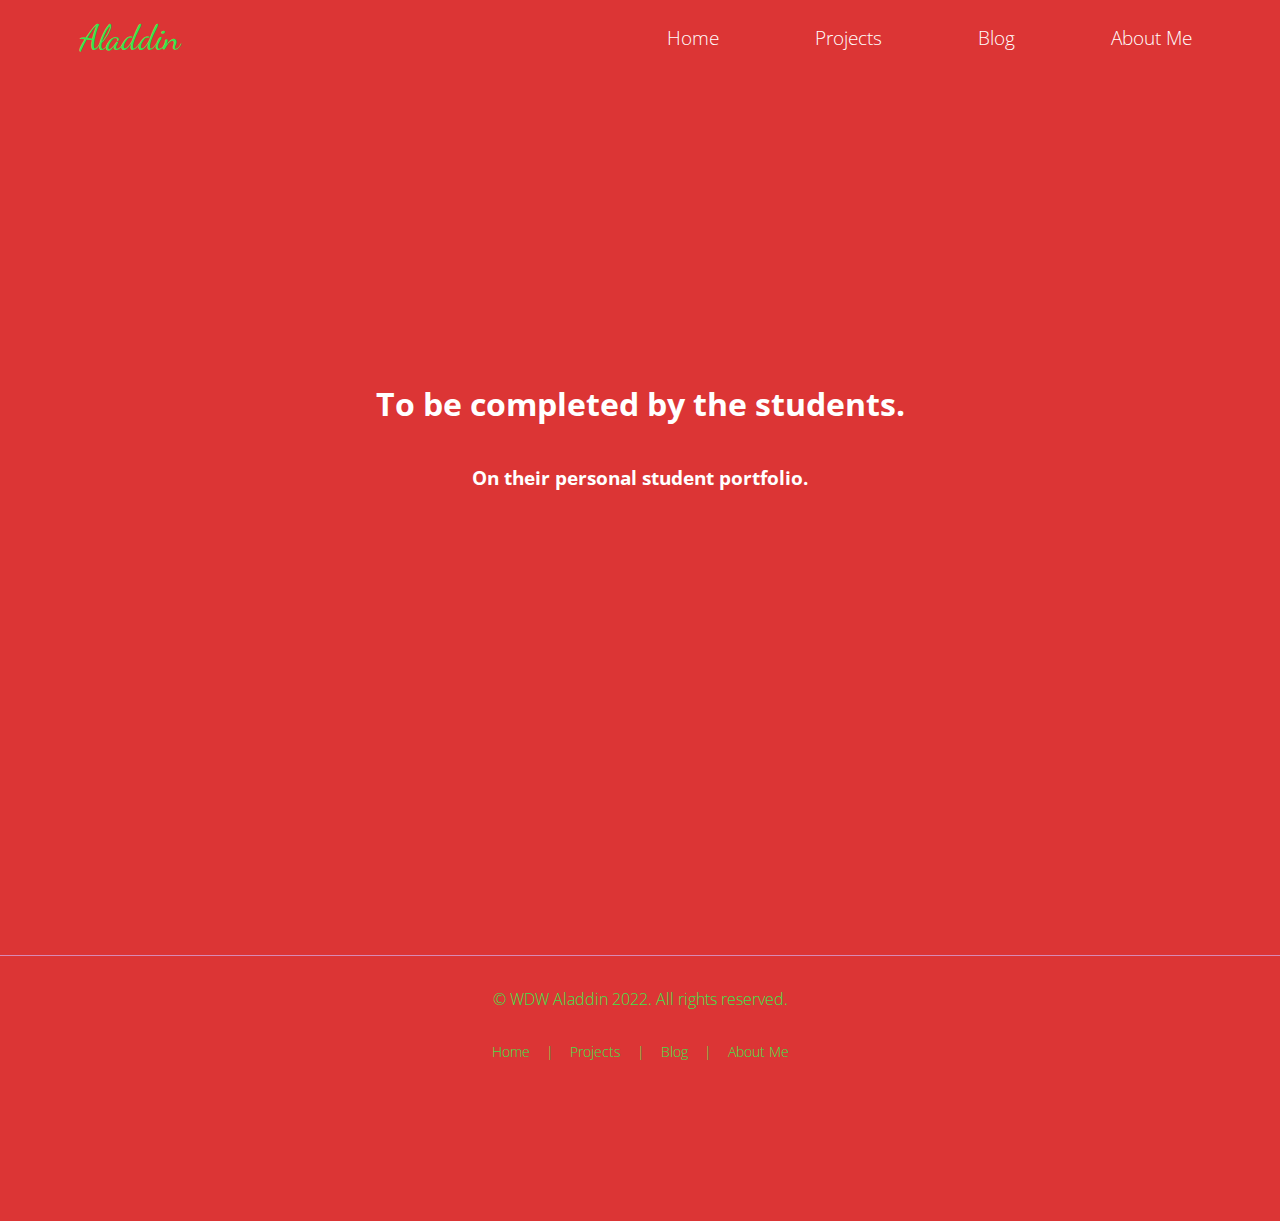
==== aboutMe.html @ 7e7f0f81 "Completed changing colors and adjusted home page img" ====
<!DOCTYPE html>
<html lang="en">
<head>
    <meta charset="UTF-8">
    <meta name="viewport" content="width=device-width, initial-scale=1.0">
    <meta http-equiv="X-UA-Compatible" content="ie=edge">
    <link rel="stylesheet" href="style.css" type="text/css" />
    <link rel="stylesheet" href="nav.css" type="text/css" />
    <title>About Me</title>
</head>
<body>
    
    <!-- Navigation Menu -->
    <nav class="navbar">
        <!-- logo -->
        <div class="logo">Aladdin</div>
        <!-- hamburger toggle -->
        <a href="#" class="toggle-button">
            <span class="bar"></span>
            <span class="bar"></span>
            <span class="bar"></span>
        </a>
        <!-- page navigation links -->
        <div class="navbar-links">
            <ul>
                <li><a href="index.html">Home</a></li>
                <li><a href="projects.html">Projects</a></li>
                <li><a href="blog.html">Blog</a></li>
                <li><a href="aboutMe.html">About Me</a></li>
            </ul>   <!-- close ul list -->
        </div>  <!-- close navbar links class -->
    </nav>   <!-- close navbar class -->
    
    <section class="filler">
        <h1>To be completed by the students. </h1>
        <h3>On their personal student portfolio.</h3>
    </section>
    
    
     <footer>
         <p class="copyright">&copy; WDW Aladdin 2022.  All rights reserved.</p>
         <ul class="bottomNav">
             <li><a href="index.html">Home</a></li>
             <li class="divider">|</li>
              <li><a href="projects.html">Projects</a></li>
             <li class="divider">|</li>
              <li><a href="blog.html">Blog</a></li>
             <li class="divider">|</li>
              <li><a href="aboutMe.html">About Me</a></li>
         </ul>
     </footer>


    <script type="text/javascript" src="script.js"></script>
</body>
</html>
---- style.css ----
/*
Color Palette
background color: #DC3535
primary: #B01E68
secondary: #F49D1A
tertiary: #FFE15D
accent: #D989B5
vegasGold: #38E54D
white: #fff
black: #000  
*/

html {
    /* If we add any padding or border onto an element it does not affect the width of the element */
    box-sizing: border-box;
}

body {
    margin: 0;
    padding: 0;
    font-family: 'Open Sans', sans-serif;
    font-weight: 300;
    background-color: #DC3535;
    color: #fff;
}

.hero {
    display: flex;
    flex-direction: column;
    justify-content: space-evenly;
    align-items: center;
}

.heroImage {
    padding: 2rem;
}

.heroImage img {
    border-radius: 6rem;
    box-shadow: 10px 10px #fff;
    width: 100%;
    height: auto;
}

.heroText {
    font-size: 0.8rem;
    padding-bottom: 2rem;
    text-align: center;
    letter-spacing: 5px;
}

.heroName {
    color: #38E54D;
    font-size: 2.5rem;
    text-transform: uppercase;
}

.heroTextTop {
    padding: 1rem;
}

.heroTextBottom {
    padding: 1rem;
}

.heroButton {
    margin: 2rem;
}

.button {
    background-color: #fff;
    padding: 1rem;
    border: 1px solid #D989B5;
    border-radius: 25px;
    font-size: 0.9rem;
    font-weight: 700;
    color: #DC3535;
    text-decoration: none;
    box-shadow: 8px 8px 4px #000;
}

.button:hover {
    background-color: #DC3535;
    color: #38E54D;
    transform: scale(1.5);
    /* (150% zoom - Note: if the zoom is too large, it will go outside of the viewpoint) */
}

.projectsHeader {
    margin: 1.5rem 3rem;
    text-align: center;
    padding: 0.5rem;
    letter-spacing: 4px;
}

.projectCard {
    background-color: #fff;
    color: #DC3535;
    margin: 4rem 3rem;
    padding: 0.5rem 2rem;
    text-align: center;
    border: 1px solid #D989B5;
    border-radius: 1rem;
    box-shadow: 10px 10px 5px #000;
}

.projectCard img {
    width: 100%;
    height: auto;
    border-radius: 3rem;
    margin: 1rem 0;
}

.projectCard h2 {
    margin: 0.5rem 1rem 1.5rem 1rem;
    font-weight: 600;
}

.projectCard p {
    font-size: 1rem;
    font-weight: 400;
}

.projectIcons {
    display: flex;
    justify-content: space-evenly;
    font-size: 1.2rem;
    margin-top: 2rem;
}

.projectIcons p {
    margin: 0 0 1rem 0;
    font-size: 0.8rem;
}

.fa-github {
    font-size: 2.2rem;
    padding: 1.5rem;
}

.fa-file {
    font-size: 2.2rem;
    padding: 1.5rem;
}

footer {
    text-align: center;
    color: #38E54D;
    margin: 10rem 0;
    border-top: 1px solid #D989B5;
}

.copyright {
    margin: 1rem;
    padding: 1rem;
    font-size: 1rem;
    color: #38E54D;
    display: block;
}

.filler {
    display: flex;
    flex-direction: column;
    justify-content: center;
    align-items: center;
    margin: 0;
    height: 80vh;
}


@media(min-width: 800px){
    .hero {
        flex-direction:  row;
        justify-content: center;
        align-items: center;
        height: 80vh;
    }
    
    .heroText {
        font-size: 1rem;
    }
    
    .heroName {
        font-size: 3.5rem;
    }
    
    .button {
        font-size: 1.1rem;
    }
    
    .projectGallery {
        display: flex;
        flex-direction: row;
        justify-content: center;
        flex-wrap: wrap;
    }
    
    .projectCard {
        max-width: 20%;
    }
}
---- nav.css ----
/*
Color Palette
background color: #DC3535
primary: #B01E68
secondary: #F49D1A
tertiary: #FFE15D
accent: #D989B5
vegasGold: #38E54D
white: #fff
black: #000  
*/

@import url('https://fonts.googleapis.com/css2?family=Dancing+Script:wght@400;700&display=swap');
@import url('https://fonts.googleapis.com/css2?family=Dancing+Script:wght@400;700&family=Open+Sans:wght@300;400;600;700&display=swap');

.navbar {
    display: flex;
    justify-content: space-between;
    align-items: center;
    padding: 0 2.5rem;
}

.logo {
    font-size: 2.2rem;
    margin: 0.75rem 2.5rem;
    color: #38E54D;
    font-family: 'Dancing Script', cursive;
} 

.navbar-links ul {
    margin: 0;
    padding: 0;
    display: flex;
}

.navbar-links li {
    list-style: none;
    padding: 1rem;
    font-size: 1.2rem;
}

.navbar-links li a {
    text-decoration: none;
    color: #fff;
    padding: 0.5rem 2rem;
    display: block;
}

.navbar-links li:hover {
    background-color: #F49D1A;
}

.toggle-button {
    position: absolute;
    top: 1.5rem;
    right: 1.5rem;
    display: none;
    flex-direction: column;
    justify-content: space-between;
    width: 30px;
    height: 20px;
}

.toggle-button .bar {
    height: 3px;
    width: 100%;
    background-color: #fff;
    border-radius: 10px;
}

.bottomNav{
    margin: 0;
    padding: 0;
    display: flex;
    justify-content: center;
    align-items: center;
}

.bottomNav li {
    list-style: none;
    font-size: 0.9rem;
    padding: 0 0.5rem;
}
.bottomNav li a {
    text-decoration: none;
    color: #38E54D;
    display: block;
}




@media (max-width: 800px) {
    .toggle-button {
        display: flex;
    }
    
    .navbar-links {
        display: none;
        width: 100%;
    }

.navbar {
    flex-direction: column;
    align-items: flex-start;
}

.navbar-links ul {
    width: 100%;
    flex-direction: column;
}

.navbar-links li {
    text-align: center;
}

.navbar-links.active {
    display: flex;
    }
}
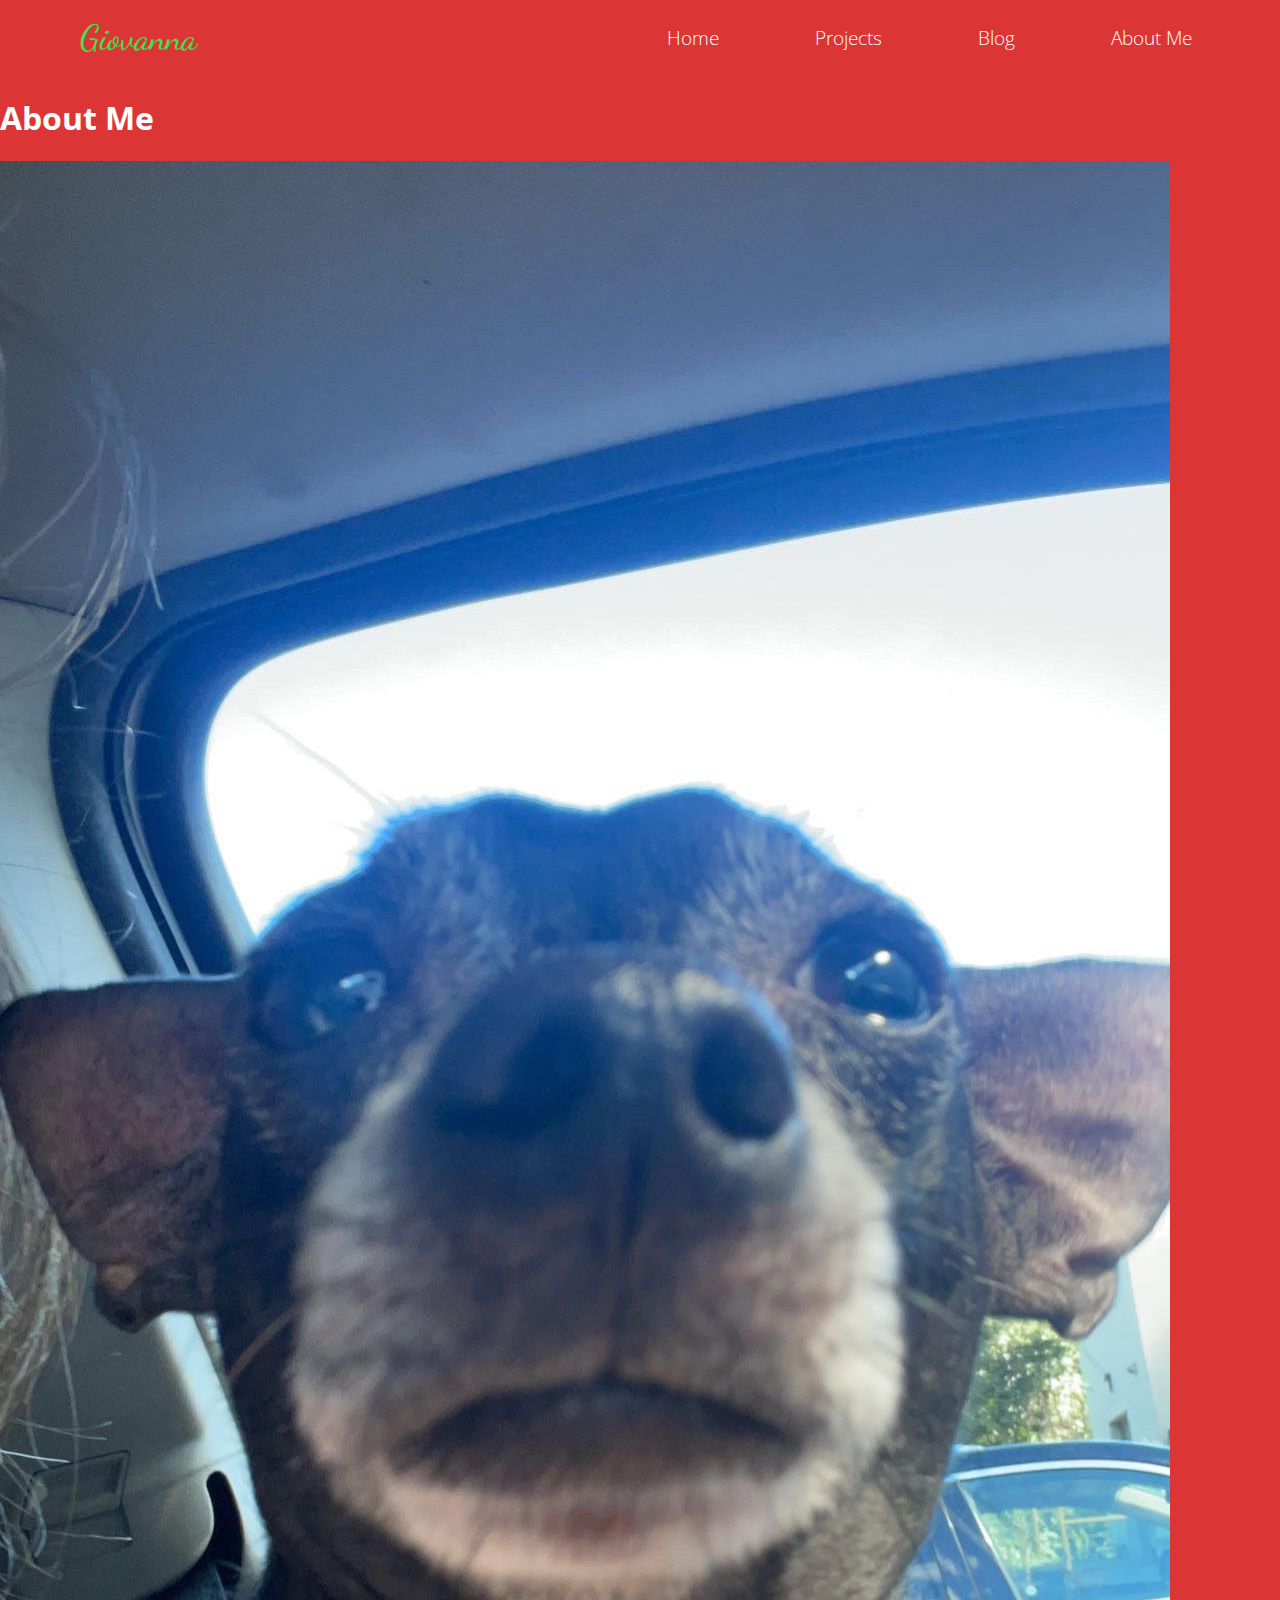
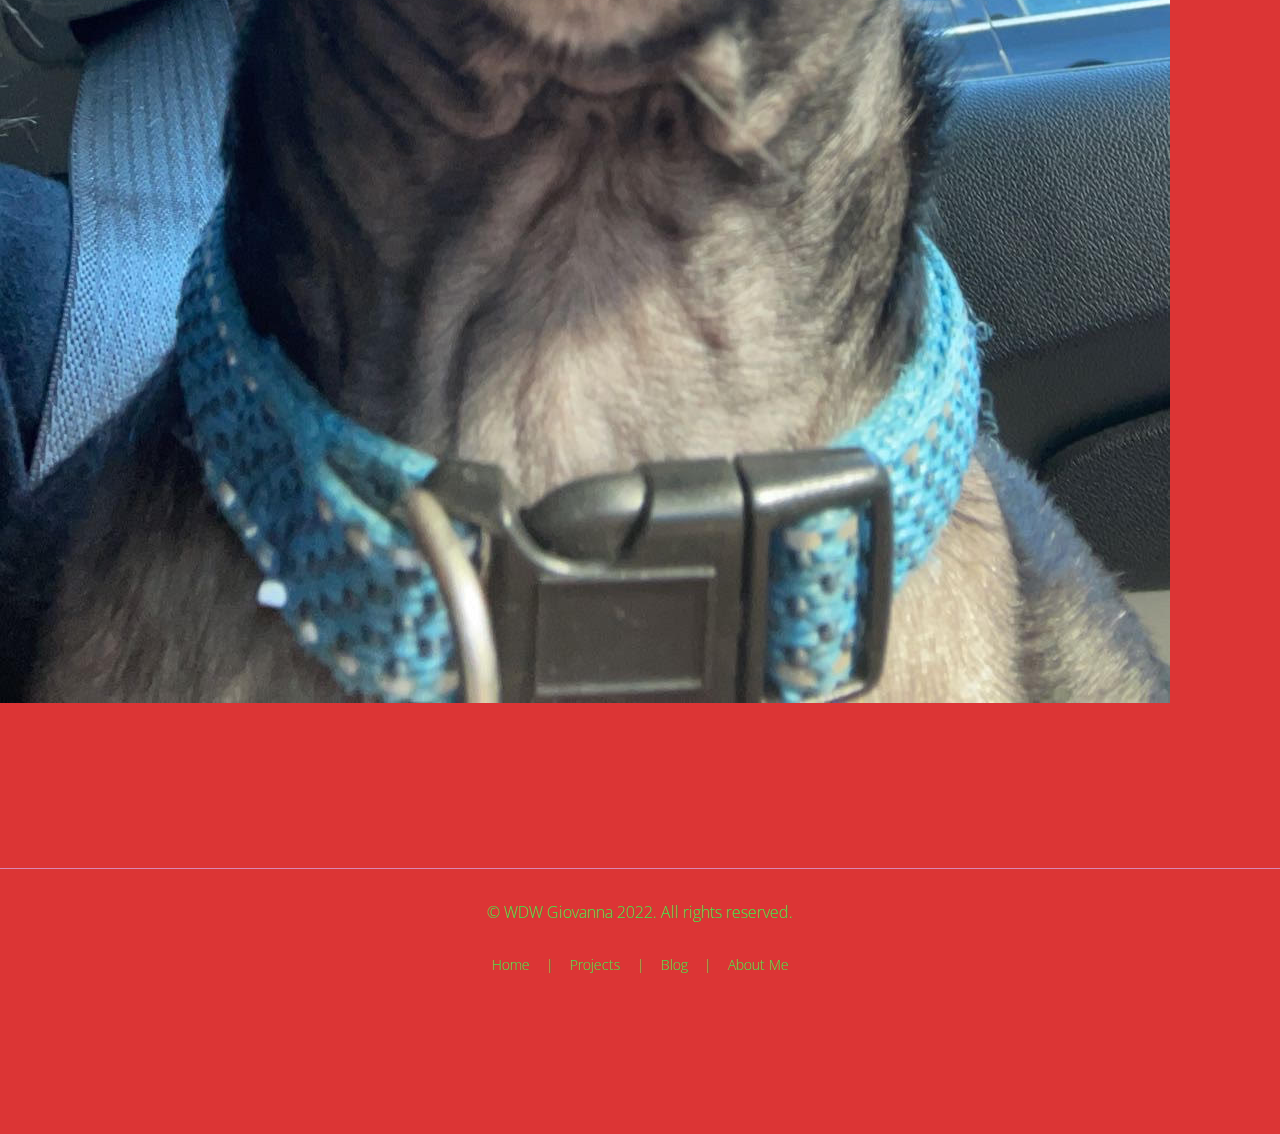
==== commit a18e4b29: "finished projects page started working on about me section" ====
--- a/aboutMe.html
+++ b/aboutMe.html
@@ -13,7 +13,7 @@
     <!-- Navigation Menu -->
     <nav class="navbar">
         <!-- logo -->
-        <div class="logo">Aladdin</div>
+        <div class="logo">Giovanna</div>
         <!-- hamburger toggle -->
         <a href="#" class="toggle-button">
             <span class="bar"></span>
@@ -31,14 +31,15 @@
         </div>  <!-- close navbar links class -->
     </nav>   <!-- close navbar class -->
     
-    <section class="filler">
-        <h1>To be completed by the students. </h1>
-        <h3>On their personal student portfolio.</h3>
+    <h1> About Me</h1>
+    
+    <section class="left">
+       <img class=.left src="assets/rocco.jpg"></img>
     </section>
     
     
      <footer>
-         <p class="copyright">&copy; WDW Aladdin 2022.  All rights reserved.</p>
+         <p class="copyright">&copy; WDW Giovanna 2022.  All rights reserved.</p>
          <ul class="bottomNav">
              <li><a href="index.html">Home</a></li>
              <li class="divider">|</li>
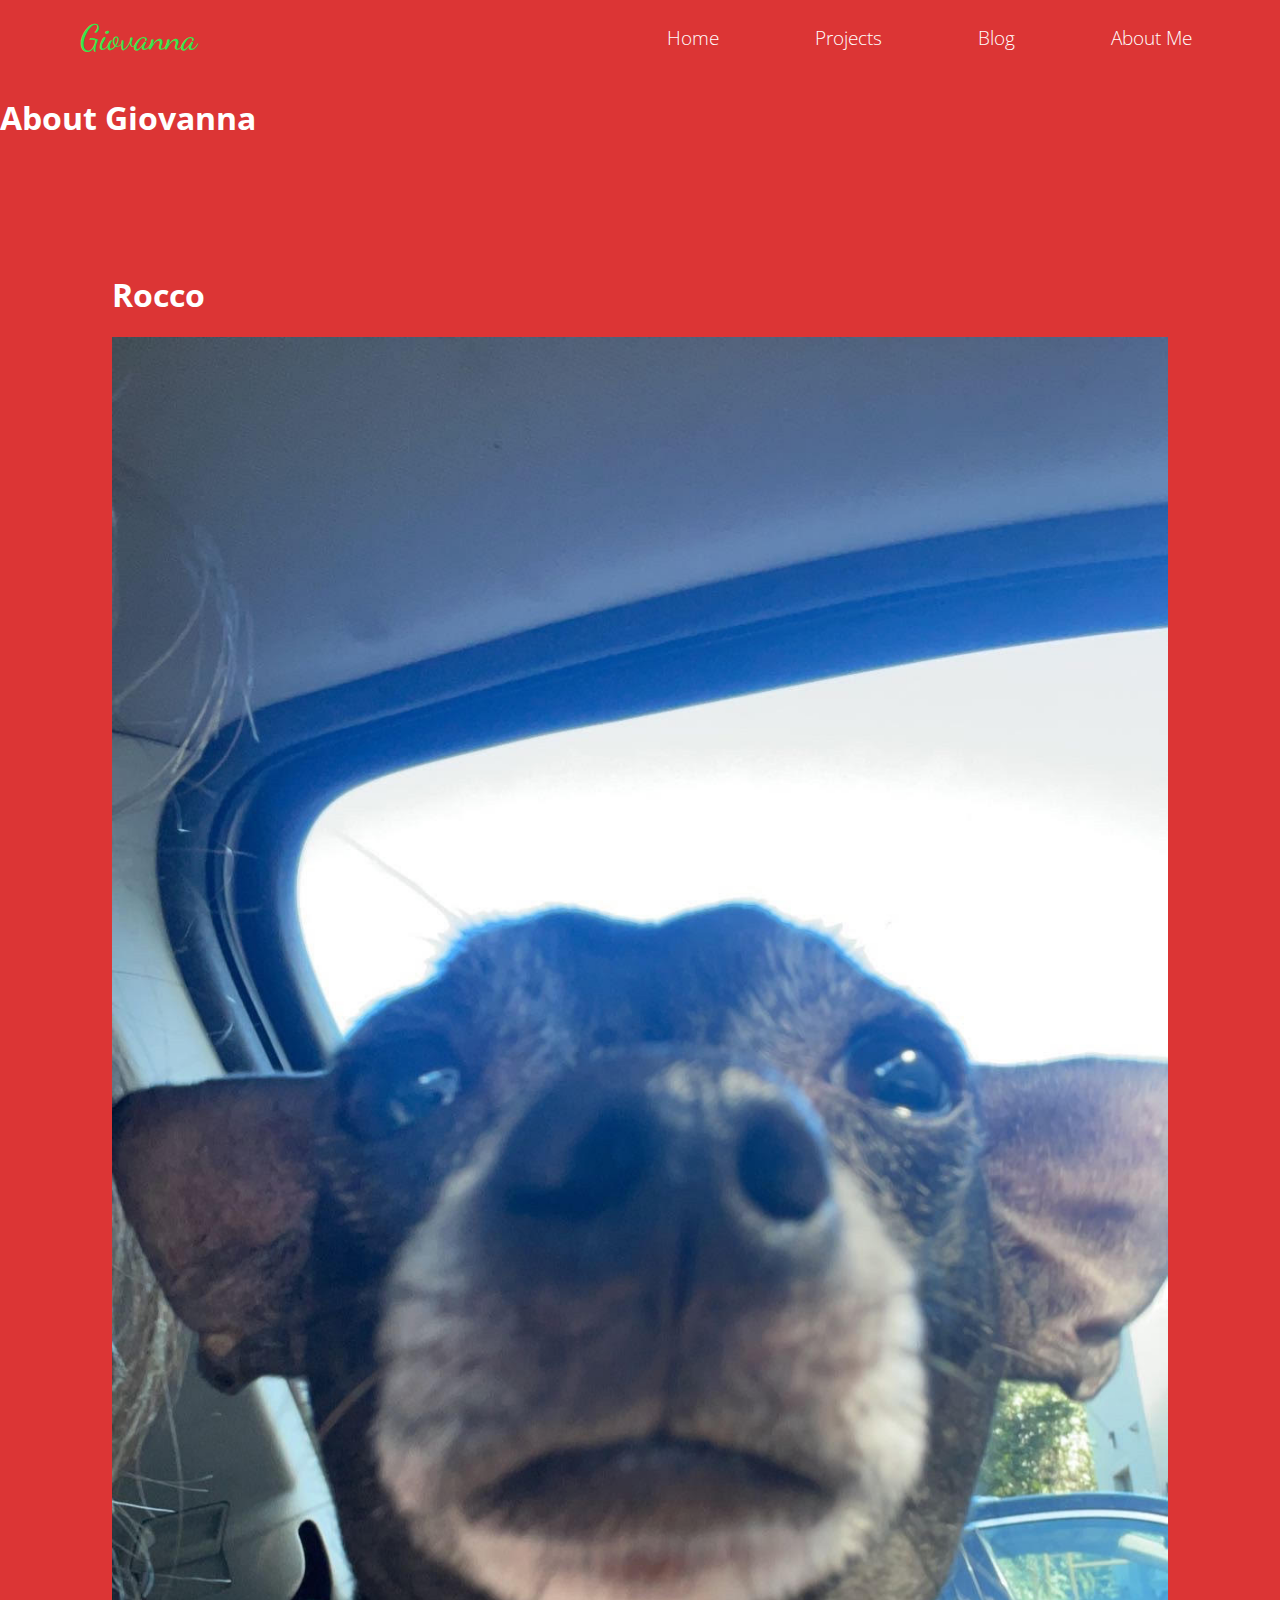
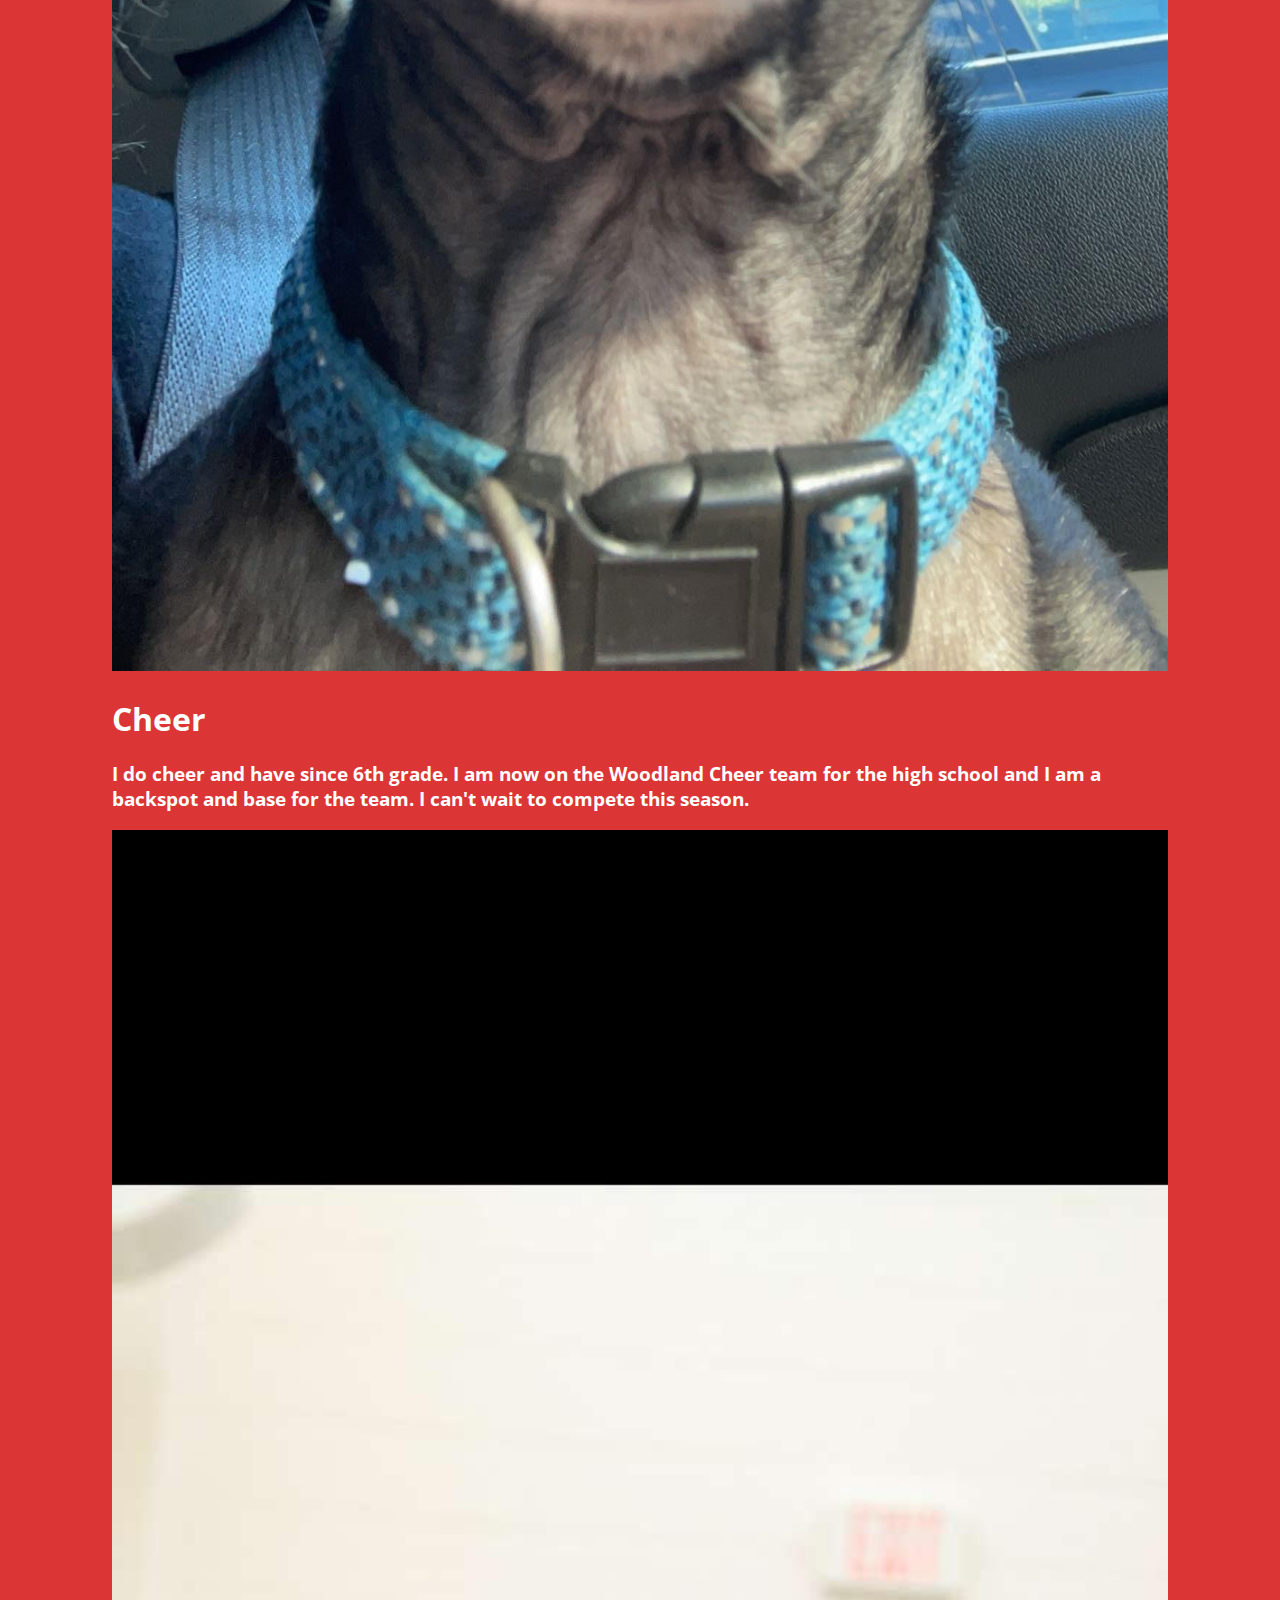
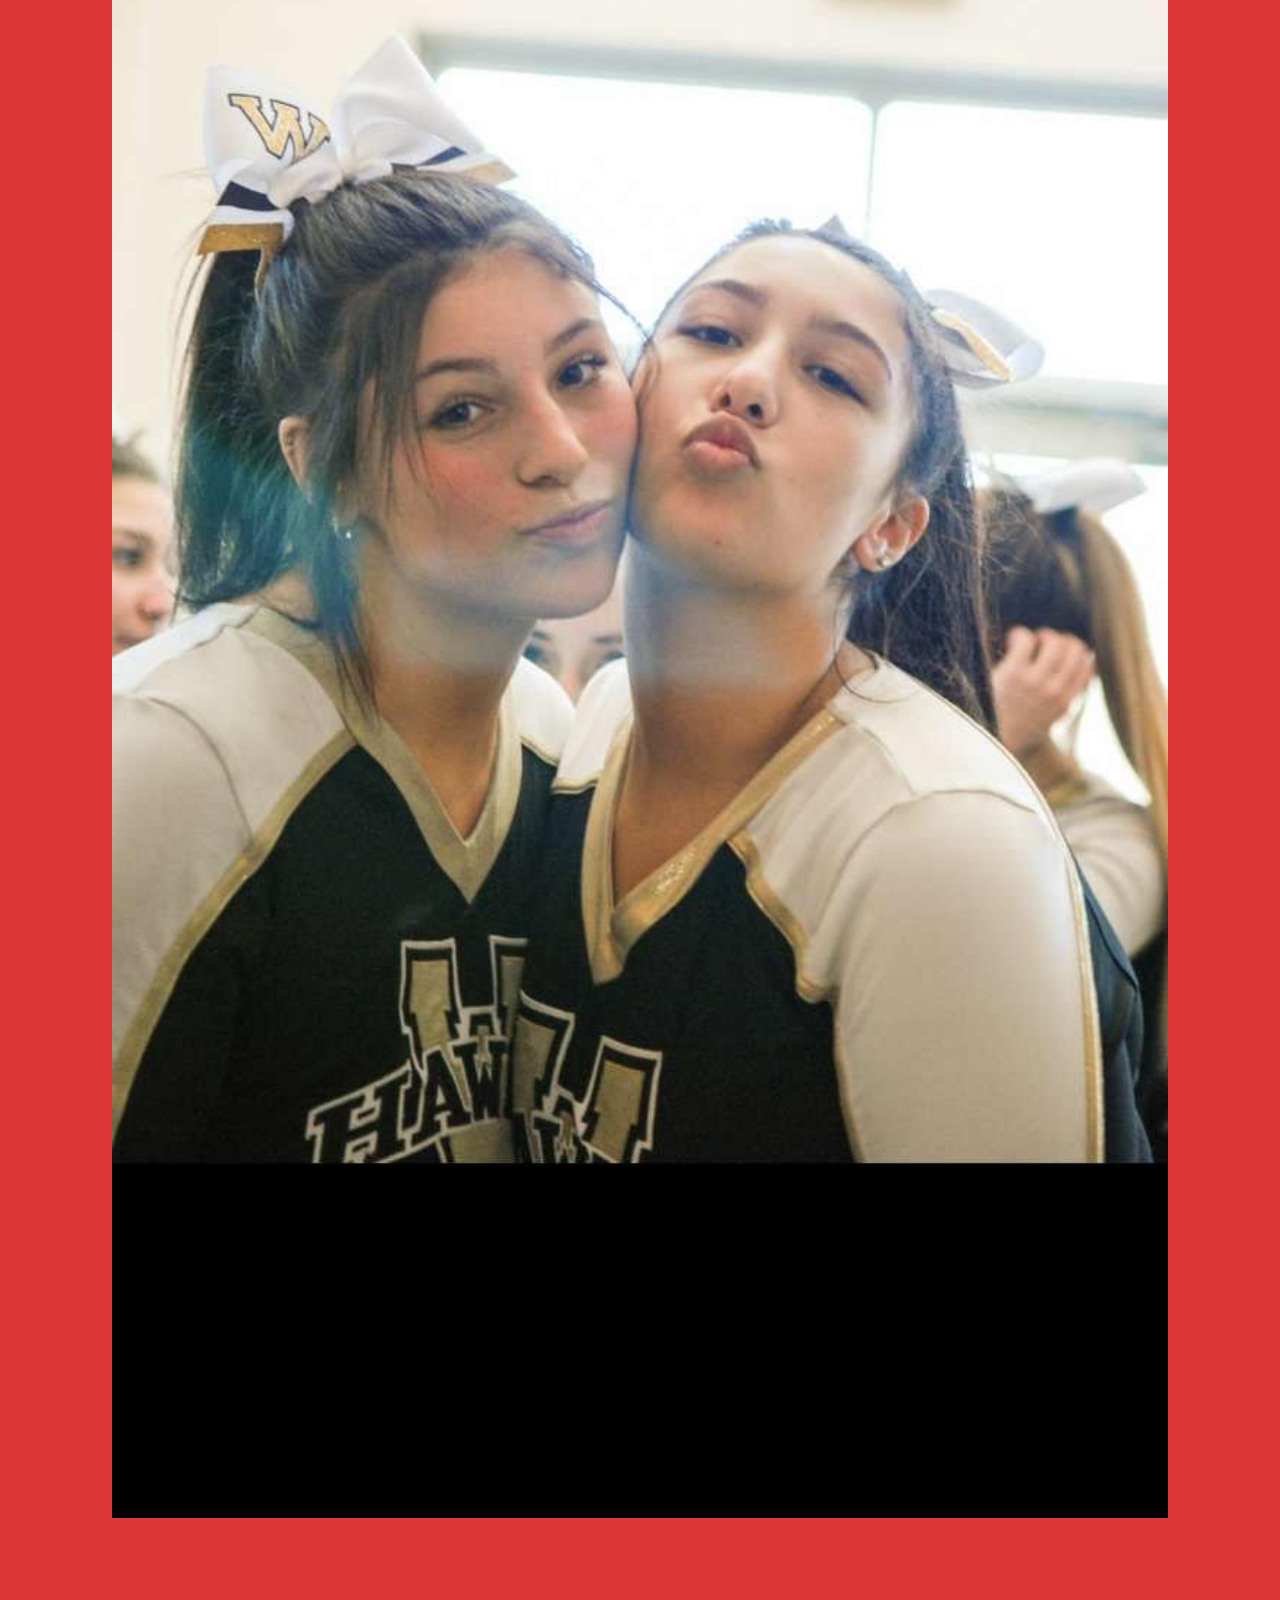
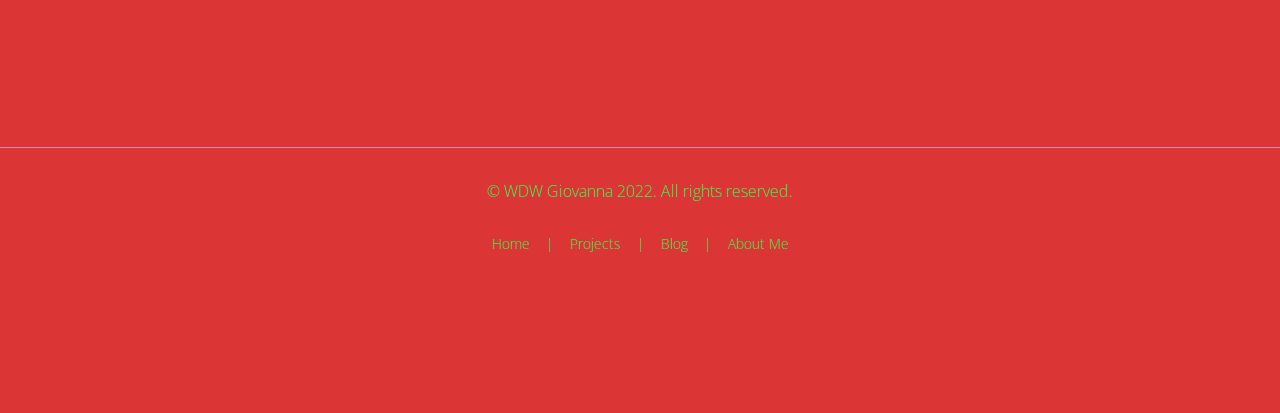
==== commit 14bac7bd: "worked on about me page and fixed picture sizes and added text" ====
--- a/aboutMe.html
+++ b/aboutMe.html
@@ -1,5 +1,6 @@
 <!DOCTYPE html>
 <html lang="en">
+
 <head>
     <meta charset="UTF-8">
     <meta name="viewport" content="width=device-width, initial-scale=1.0">
@@ -8,8 +9,9 @@
     <link rel="stylesheet" href="nav.css" type="text/css" />
     <title>About Me</title>
 </head>
+
 <body>
-    
+
     <!-- Navigation Menu -->
     <nav class="navbar">
         <!-- logo -->
@@ -27,31 +29,43 @@
                 <li><a href="projects.html">Projects</a></li>
                 <li><a href="blog.html">Blog</a></li>
                 <li><a href="aboutMe.html">About Me</a></li>
-            </ul>   <!-- close ul list -->
-        </div>  <!-- close navbar links class -->
-    </nav>   <!-- close navbar class -->
-    
-    <h1> About Me</h1>
-    
-    <section class="left">
-       <img class=.left src="assets/rocco.jpg"></img>
+            </ul> <!-- close ul list -->
+        </div> <!-- close navbar links class -->
+    </nav> <!-- close navbar class -->
+
+
+    <h1> About Giovanna</h1>
+
+    <section class="aboutMe">
+        <h1>Rocco</h1>
+        <div class="myPic">
+            <img src="assets/rocco.jpg"></img>
+        </div>
+        
+        <h1>Cheer</h1>
+        <h3> I do cheer and have since 6th grade. I am now on the Woodland Cheer team for the high school and I am a backspot and base for the team. I can't wait to compete this season.</h3>
+        <div class="myPic">
+            <img src="assets/cheer.jpg"></img>
+        </div>
     </section>
-    
-    
-     <footer>
-         <p class="copyright">&copy; WDW Giovanna 2022.  All rights reserved.</p>
-         <ul class="bottomNav">
-             <li><a href="index.html">Home</a></li>
-             <li class="divider">|</li>
-              <li><a href="projects.html">Projects</a></li>
-             <li class="divider">|</li>
-              <li><a href="blog.html">Blog</a></li>
-             <li class="divider">|</li>
-              <li><a href="aboutMe.html">About Me</a></li>
-         </ul>
-     </footer>
+
+
+
+    <footer>
+        <p class="copyright">&copy; WDW Giovanna 2022. All rights reserved.</p>
+        <ul class="bottomNav">
+            <li><a href="index.html">Home</a></li>
+            <li class="divider">|</li>
+            <li><a href="projects.html">Projects</a></li>
+            <li class="divider">|</li>
+            <li><a href="blog.html">Blog</a></li>
+            <li class="divider">|</li>
+            <li><a href="aboutMe.html">About Me</a></li>
+        </ul>
+    </footer>
 
 
     <script type="text/javascript" src="script.js"></script>
 </body>
-</html>+
+</html>
--- a/style.css
+++ b/style.css
@@ -24,6 +24,12 @@
     color: #fff;
 }
 
+.aboutMe {
+    margin: 3rem;
+    padding: 4rem;
+}
+
+
 .hero {
     display: flex;
     flex-direction: column;
@@ -167,6 +173,11 @@
     height: 80vh;
 }
 
+.myPic img {
+    width: 100%;
+    height: auto;
+}
+
 
 @media(min-width: 800px){
     .hero {
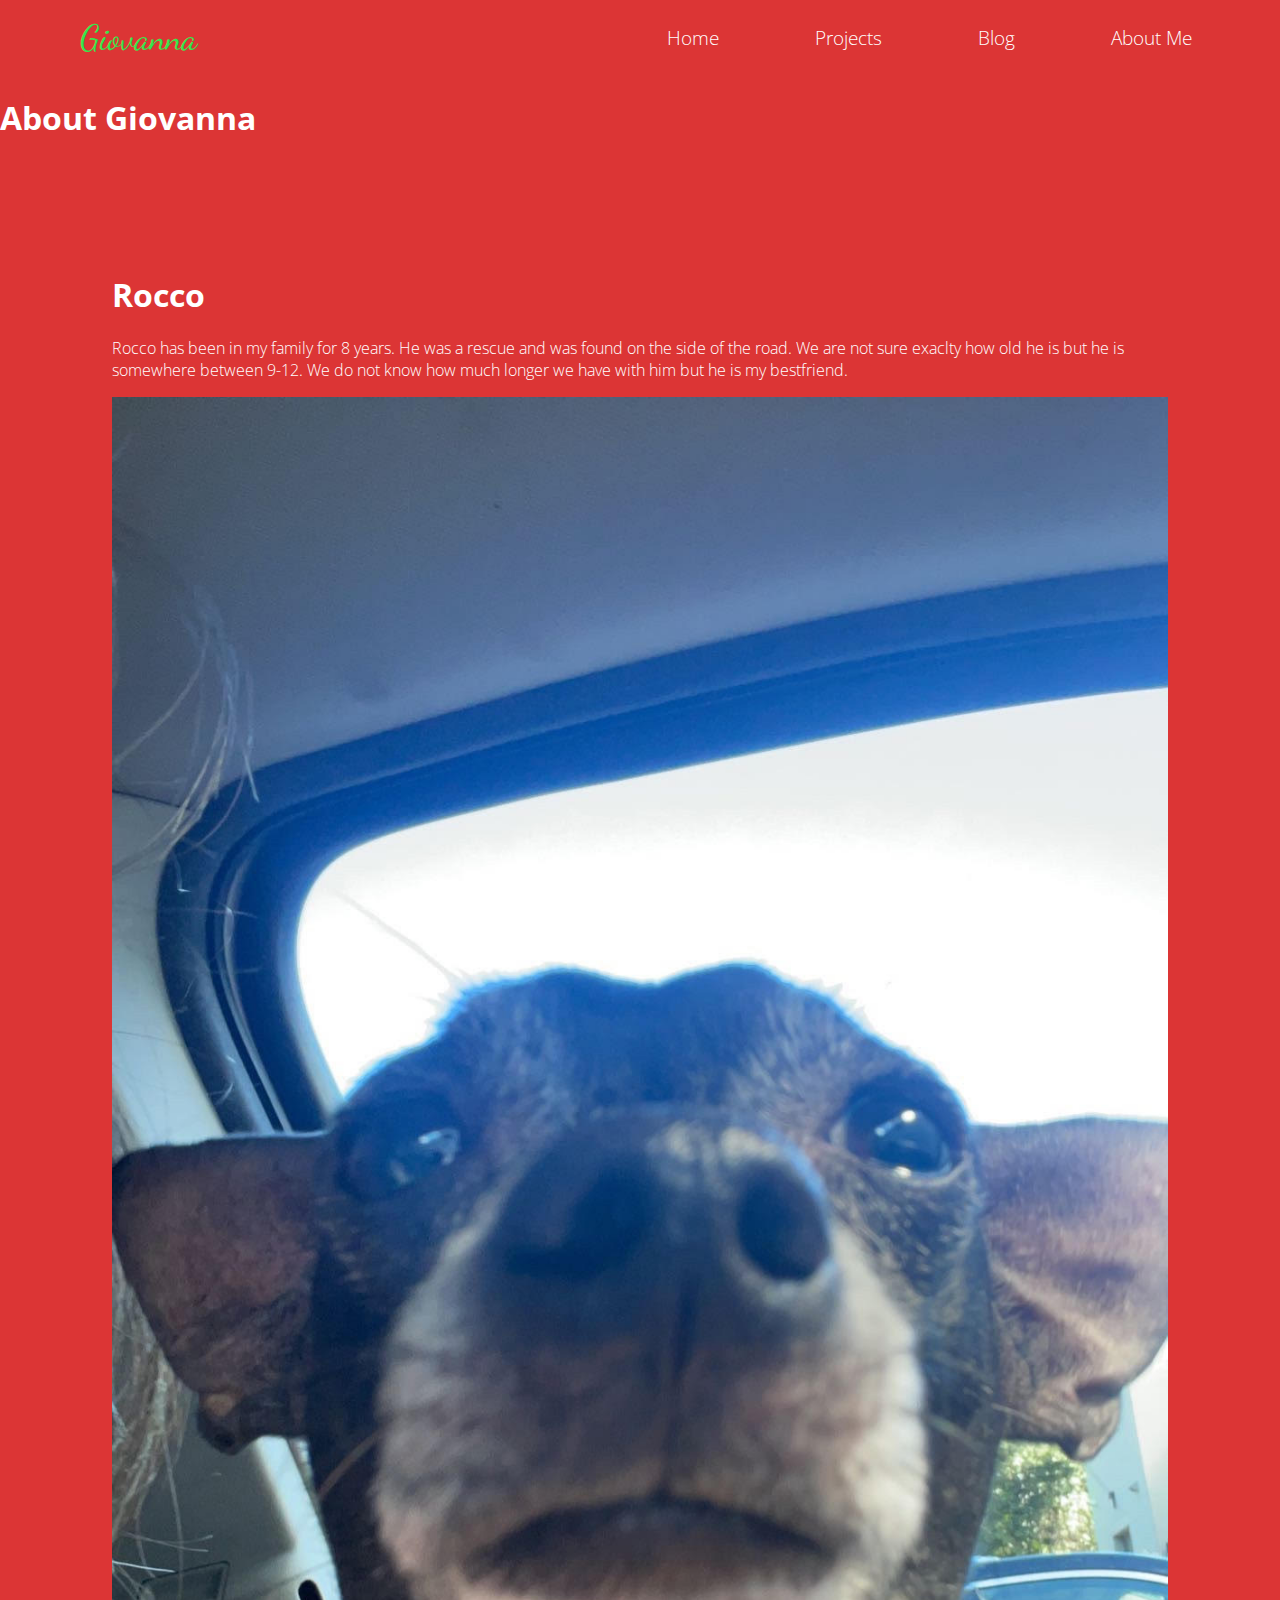
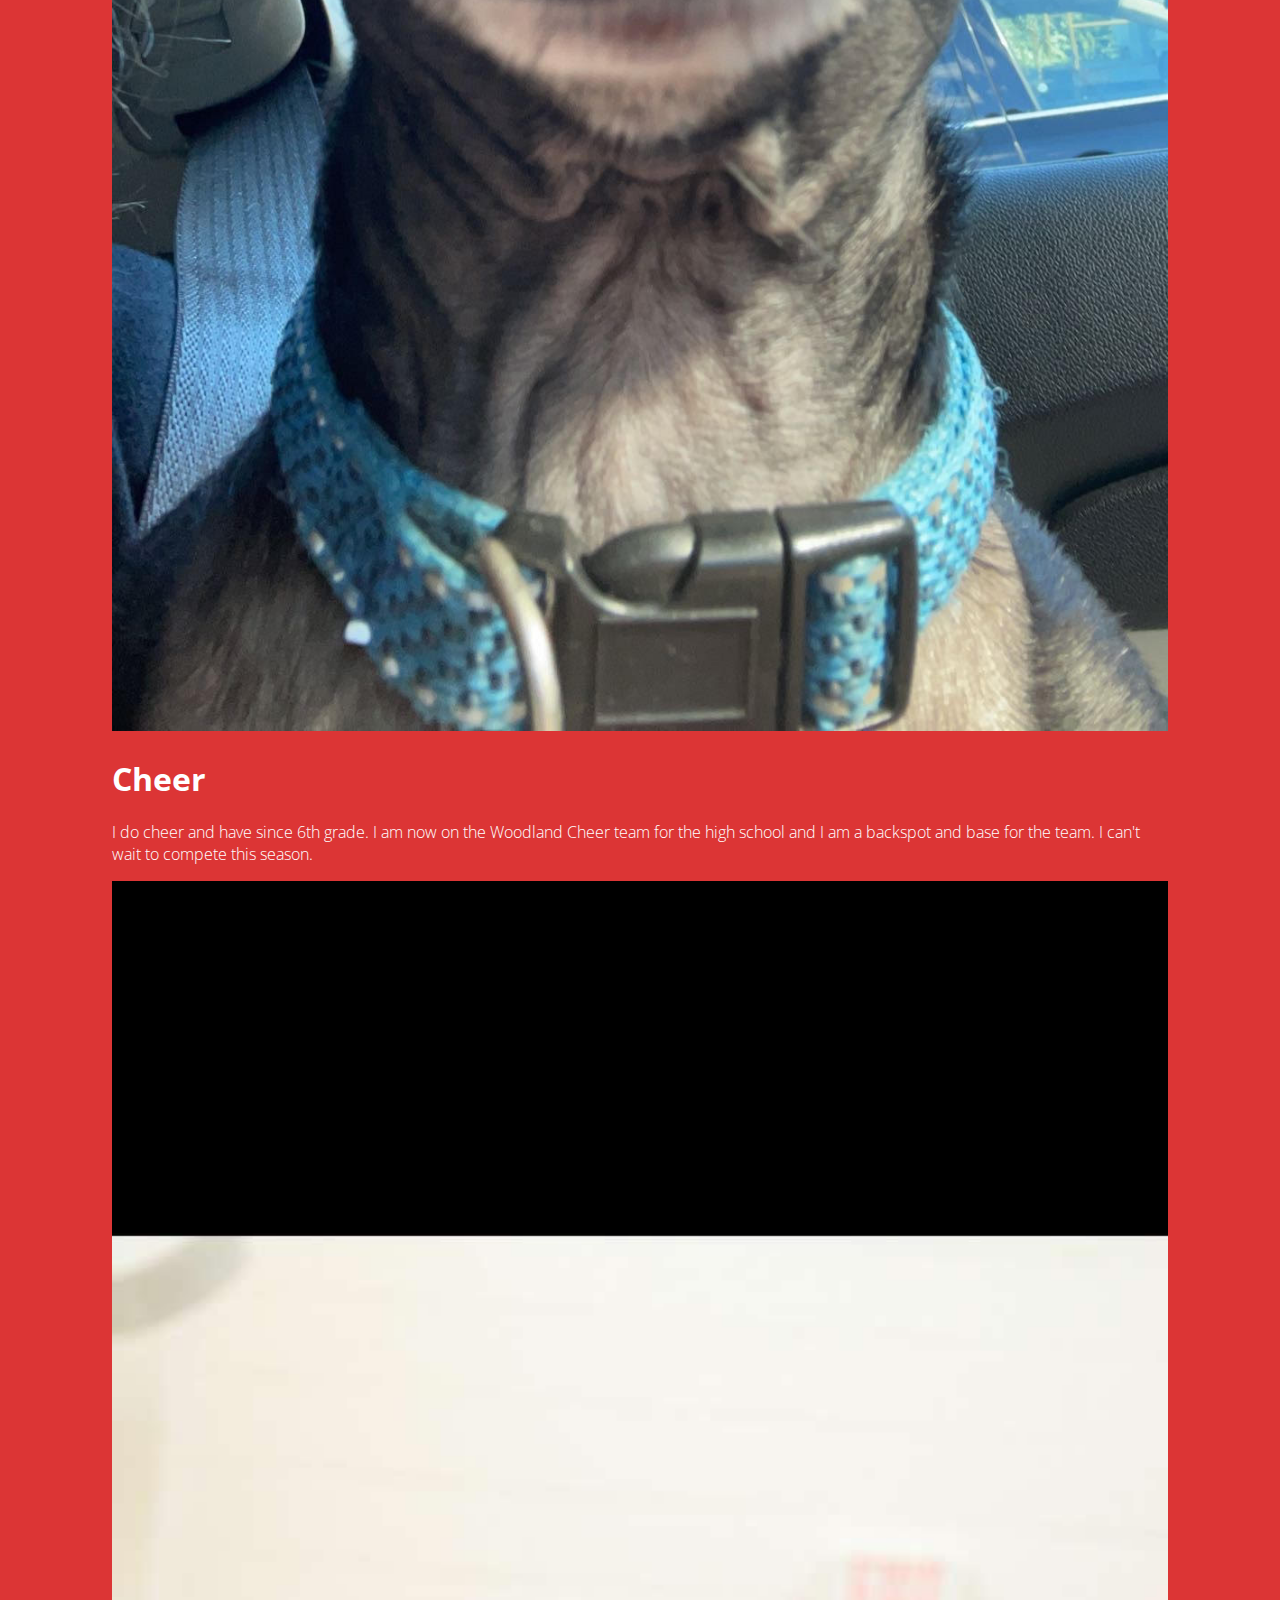
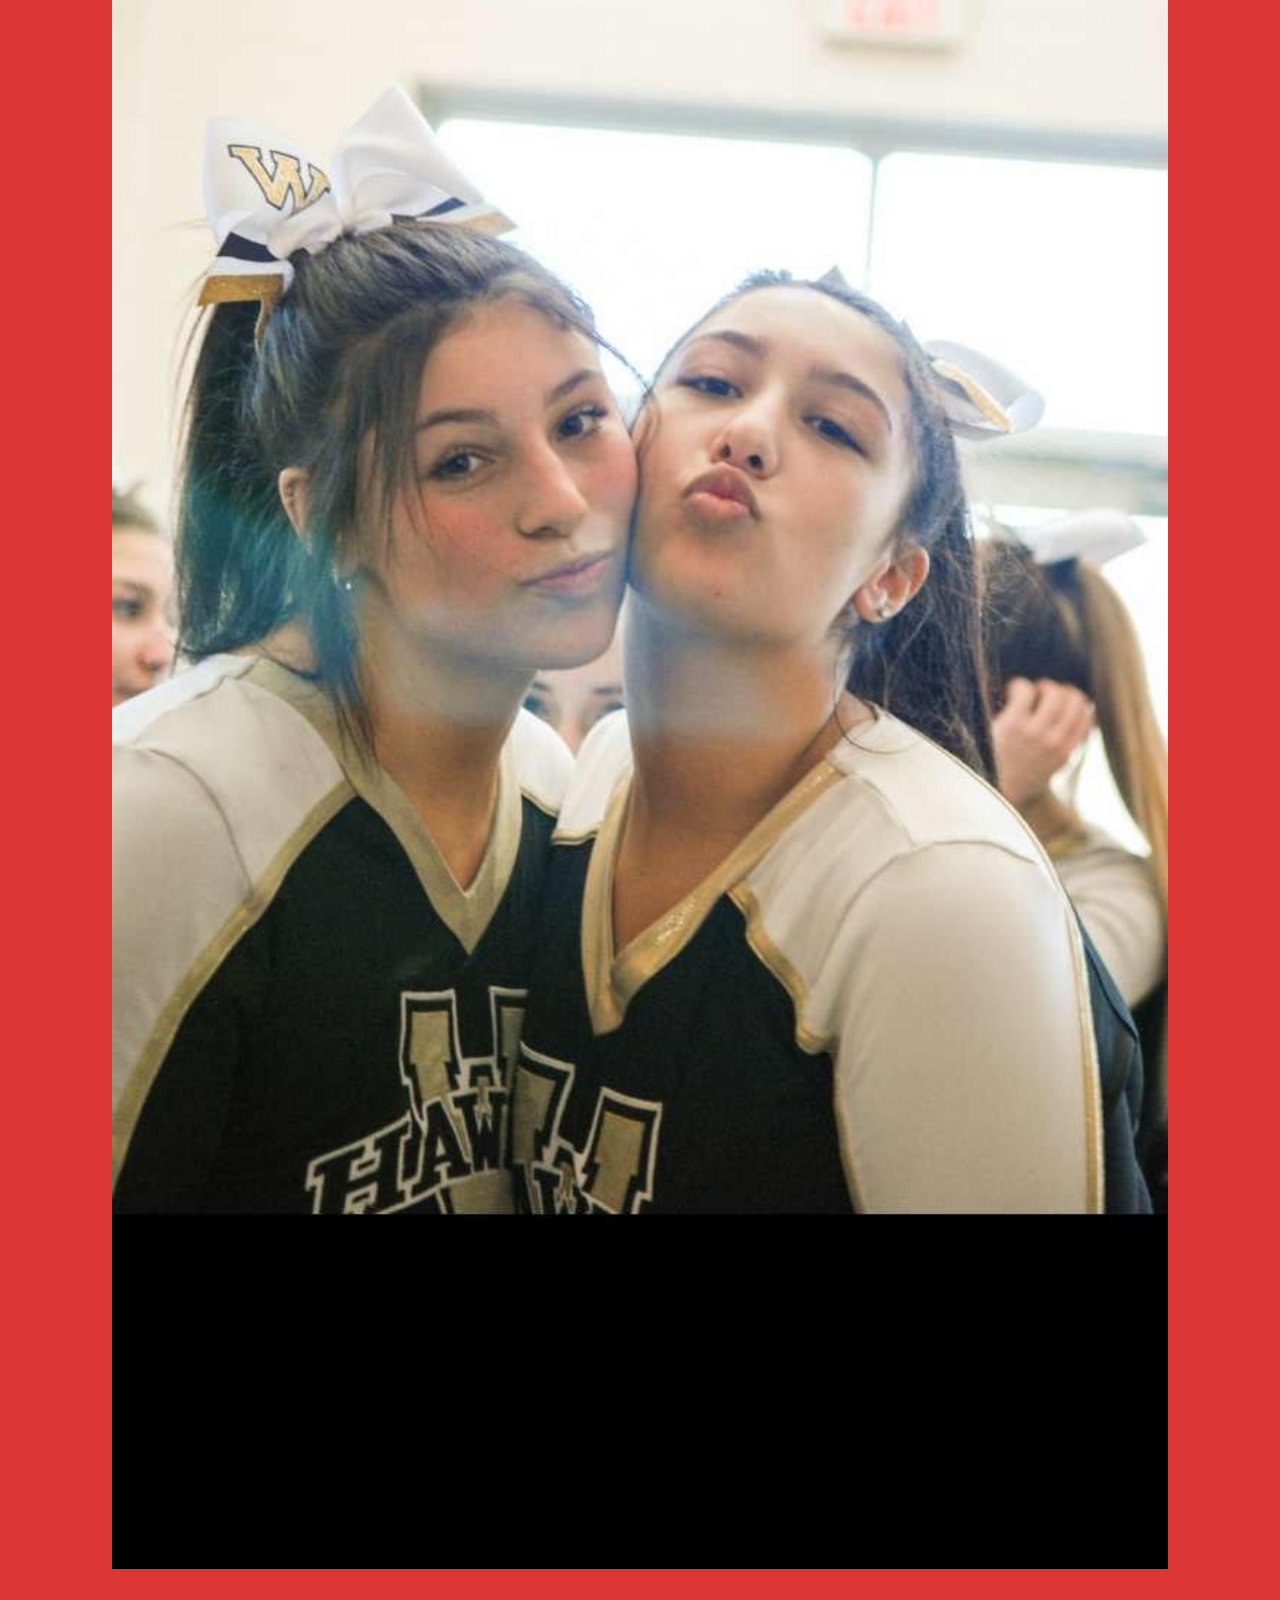
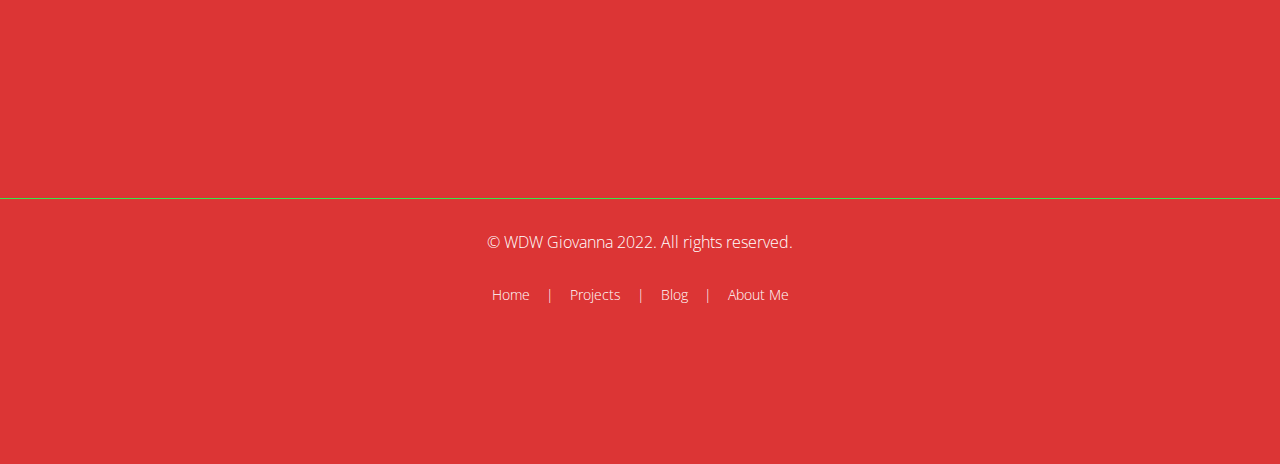
==== commit dd7526c9: "submit for grading" ====
--- a/aboutMe.html
+++ b/aboutMe.html
@@ -7,7 +7,7 @@
     <meta http-equiv="X-UA-Compatible" content="ie=edge">
     <link rel="stylesheet" href="style.css" type="text/css" />
     <link rel="stylesheet" href="nav.css" type="text/css" />
-    <title>About Me</title>
+    <title>AboutMe</title>
 </head>
 
 <body>
@@ -32,24 +32,22 @@
             </ul> <!-- close ul list -->
         </div> <!-- close navbar links class -->
     </nav> <!-- close navbar class -->
-
-
-    <h1> About Giovanna</h1>
-
+    
+    <h1>About Giovanna</h1>
+    
     <section class="aboutMe">
         <h1>Rocco</h1>
+        <p>Rocco has been in my family for 8 years. He was a rescue and was found on the side of the road. We are not sure exaclty how old he is but he is somewhere between 9-12. We do not know how much longer we have with him but he is my bestfriend.</p>
         <div class="myPic">
             <img src="assets/rocco.jpg"></img>
         </div>
         
         <h1>Cheer</h1>
-        <h3> I do cheer and have since 6th grade. I am now on the Woodland Cheer team for the high school and I am a backspot and base for the team. I can't wait to compete this season.</h3>
+        <p> I do cheer and have since 6th grade. I am now on the Woodland Cheer team for the high school and I am a backspot and base for the team. I can't wait to compete this season.</p>
         <div class="myPic">
             <img src="assets/cheer.jpg"></img>
         </div>
     </section>
-
-
 
     <footer>
         <p class="copyright">&copy; WDW Giovanna 2022. All rights reserved.</p>
--- a/style.css
+++ b/style.css
@@ -151,16 +151,16 @@
 
 footer {
     text-align: center;
-    color: #38E54D;
+    color: #fff;
     margin: 10rem 0;
-    border-top: 1px solid #D989B5;
+    border-top: 1px solid #38E54D;
 }
 
 .copyright {
     margin: 1rem;
     padding: 1rem;
     font-size: 1rem;
-    color: #38E54D;
+    color: #fff;
     display: block;
 }
 
@@ -173,11 +173,11 @@
     height: 80vh;
 }
 
+
 .myPic img {
     width: 100%;
-    height: auto;
-}
-
+    height:auto;
+}
 
 @media(min-width: 800px){
     .hero {
--- a/nav.css
+++ b/nav.css
@@ -47,7 +47,7 @@
 }
 
 .navbar-links li:hover {
-    background-color: #F49D1A;
+    background-color: #38E54D;
 }
 
 .toggle-button {
@@ -83,7 +83,7 @@
 }
 .bottomNav li a {
     text-decoration: none;
-    color: #38E54D;
+    color: #fff;
     display: block;
 }
 
